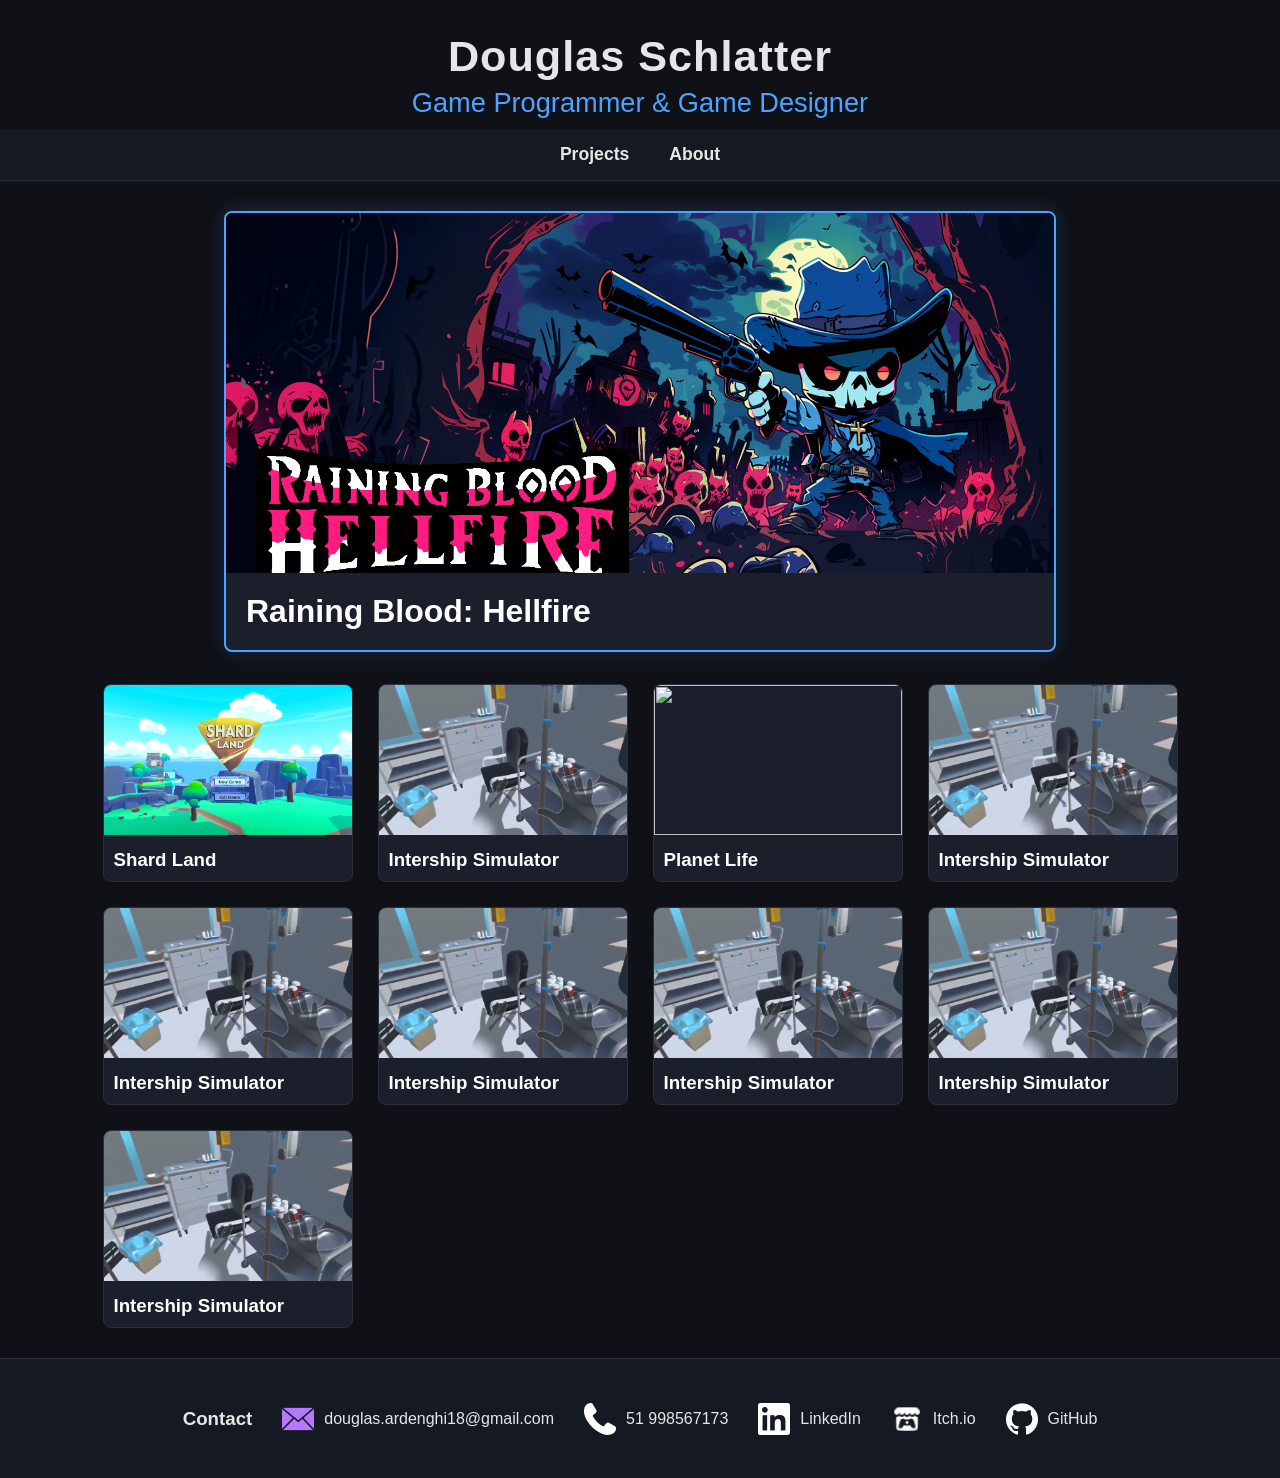
==== index.html @ 56887010 "simple update" ====
<!DOCTYPE html>
<html>
<head>
    <meta name="viewport" content="width=device-width, initial-scale=1.0">
    <title>Portfolio</title>
    <link rel="stylesheet" href="style.css">
</head>


<body>

<div class="header-title">
    <div class="main-title">Douglas Schlatter</div>
    <div class="sub-title">Game Programmer &amp; Game Designer</div>
</div>

<div class="navbar">
    <a href="index.html">Projects</a>
    <a href="about.html">About</a>
</div>


<div class="container">


<!-- Emphasized Project 1 -->
<div class="project-emphasis">
    <a class="project-card emphasis" href="projects/project1.html">
        <img src="images/proj1.png">
        <h3>Raining Blood: Hellfire</h3>
        <!-- <div class="emphasis-desc">Featured: Unity, C#, AI, VR, etc.</div> -->
    </a>
</div>

<div class="projects-grid">
    <a class="project-card" href="projects/project2.html">
        <img src="images/Shard/Menu.PNG">
        <h3>Shard Land</h3>
    </a>
    <a class="project-card" href="projects/project3.html">
        <img src="images/VR/vrthumb.png">
        <h3>Intership Simulator</h3>
    </a>
        <a class="project-card" href="projects/project4.html">
        <img src="images/PL/PlanetLIfE.png">
        <h3>Planet Life</h3>
    </a>
        <a class="project-card" href="projects/project5.html">
        <img src="images/VR/vrthumb.png">
        <h3>Intership Simulator</h3>
    </a>
        <a class="project-card" href="projects/project6.html">
        <img src="images/VR/vrthumb.png">
        <h3>Intership Simulator</h3>
    </a>
        <a class="project-card" href="projects/project7.html">
        <img src="images/VR/vrthumb.png">
        <h3>Intership Simulator</h3>
    </a>
        <a class="project-card" href="projects/project8.html">
        <img src="images/VR/vrthumb.png">
        <h3>Intership Simulator</h3>
    </a>
        <a class="project-card" href="projects/project9.html">
        <img src="images/VR/vrthumb.png">
        <h3>Intership Simulator</h3>
    </a>
        <a class="project-card" href="projects/project10.html">
        <img src="images/VR/vrthumb.png">
        <h3>Intership Simulator</h3>
    </a>
</div>

</div>

<footer>
    <h3>Contact</h3>
    <div class="footer-text">
        <img src="images/footer/mail.png"" alt="douglas.ardenghi18@gmail.com">
        <span>douglas.ardenghi18@gmail.com</span>
    </div>
    <div class="footer-text">
        <img src="images/footer/phone.png"" alt="512">
        <span>51 998567173</span>
    </div>
    <a href="https://www.linkedin.com/in/douglas-ardenghi-schlatter-62b5b823b/" class="footer-item" target="_blank">
        <img src="images/footer/lklogo.png" alt="LinkedIn">
        <span>LinkedIn</span>
    </a>
    <a href="https://dougydev.itch.io/" class="footer-item" target="_blank">
        <img src="images/footer/itlogo.png" alt="Itch.io">
        <span>Itch.io</span>
    </a>
    <a href="https://github.com/Douglas-Schlatter" class="footer-item" target="_blank">
        <img src="images/footer/glogo.png" alt="GitHub">
        <span>GitHub</span>
    </a>
</footer>

</body>
</html>
---- style.css ----
/* EMPHASIS PROJECT CARD */
.project-emphasis {
    display: flex;
    justify-content: center;
    align-items: center;
    margin-bottom: 32px;
    width: 100%;
    max-width: 100vw;
}
.project-card.emphasis {
    max-width: 65vw;
    width: 100%;
    display: flex;
    flex-direction: column;
    align-items: stretch;
    justify-content: flex-start;
    /*transform: scale(1.04);*/
    box-shadow: 0 0 18px #4da3ff44, 0 2px 10px #000a;
    border: 2px solid #4da3ff;
    z-index: 2;
    position: relative;
    background: #1a1f2b;
    transition: transform 0.18s, box-shadow 0.18s;
    overflow: hidden;
    padding-bottom: 0;
    margin: 0 auto; /* Center horizontally */
    height: auto;
    border-radius: 8px;
}

.project-card.emphasis:hover {
    /*transform: scale(1.08);*/
    box-shadow: 0 0 28px #4da3ff99, 0 4px 18px #000c;
}
.project-card.emphasis img {
    width: 100%;
    height: auto;
    max-height: 40vh;
    object-fit: cover;
    border-radius: 0;
    margin-bottom: 0;
}
.project-card.emphasis h3 {
    margin: 20px;
    font-size: 2em;
}
.emphasis-desc {
    margin: 0 10px 14px 10px;
    color: #e6e6e6cc;
    font-size: 1em;
    font-style: italic;
    text-align: center;
}
/* Universal box-sizing for consistency across browsers */
*, *::before, *::after {
    box-sizing: border-box;
}
/* STEAM BAR STYLES */
.steam-bar-container {
    display: flex;
    align-items: center;
    justify-content: center;
    margin: 20px 0 10px 0;
    gap: 10px;
}
.steam-bar {
    display: flex;
    gap: 10px;
    overflow-x: auto;
    padding: 8px 0;
    background: #181c25;
    border-radius: 8px;
    min-width: 0;
    max-width: 100vw;
}
.steam-thumb {
    width: 80px;
    height: 54px;
    border-radius: 6px;
    overflow: hidden;
    border: 2px solid transparent;
    position: relative;
    cursor: pointer;
    background: #22242c;
    display: flex;
    align-items: center;
    justify-content: center;
    transition: border 0.2s, box-shadow 0.2s;
}
.steam-thumb.active {
    border: 2px solid #4da3ff;
    box-shadow: 0 0 8px #4da3ff44;
}
.steam-thumb img {
    width: 100%;
    height: 100%;
    object-fit: cover;
    border-radius: 6px;
}
.steam-arrow {
    background: #23273a;
    color: #e6e6e6;
    border: none;
    border-radius: 50%;
    width: 36px;
    height: 36px;
    font-size: 1.5em;
    cursor: pointer;
    transition: background 0.2s;
    display: flex;
    align-items: center;
    justify-content: center;
}
.steam-arrow:hover {
    background: #4da3ff;
    color: #fff;
}
.play-icon {
    position: absolute;
    left: 50%;
    top: 50%;
    transform: translate(-50%, -50%);
    font-size: 2em;
    color: #fff;
    pointer-events: none;
    text-shadow: 0 0 8px #000;
}
.emphasis-box {
    display: flex;
    justify-content: center;
    align-items: center;
    margin-bottom: 10px;
    width: 90vw;
}

@media (min-width: 1024px) {
    .emphasis-box {
        max-width: 1200px;
    }
}
body {
    margin: 0;
    font-family: Arial, sans-serif;
    background-color: #0f1117;
    color: #e6e6e6;
    display: flex;
    flex-direction: column;
    min-height: 100vh;
}


.header-title {
    background: #0f1117;
    padding-top: 32px;
    padding-bottom: 10px;
    text-align: center;
}
.main-title {
    font-size: 2.7em;
    font-weight: bold;
    color: #e6e6e6;
    letter-spacing: 1px;
}
.sub-title {
    font-size: 1.7em;
    color: #4da3ff;
    margin-top: 6px;
    font-weight: 500;
}

.navbar {
    background: #151922;
    padding: 15px;
    border-bottom: 1px solid #2a2f3a;
    display: flex;
    justify-content: center;
    align-items: center;
    gap: 20px;
}

.navbar a {
    color: #e6e6e6;
    text-decoration: none;
    font-weight: bold;
    font-size: 1.1em;
    margin: 0 10px;
}

.navbar a:hover {
    color: #4da3ff;
}

.container {
    padding: 30px;
}

h1 {
    text-align: center;
}

/* GRID */

.projects-grid {
    display: grid;
    grid-template-columns: repeat(auto-fill, 250px); /* OLD repeat(auto-fill, 250px) -> 3 collum = repeat(3, 1fr); */
    gap: 25px;
    justify-content: center;
    width: 100%;
}

/* CARD */

.project-card {
    background: #1a1f2b;
    border: 1px solid #2a2f3a;
    border-radius: 8px;
    overflow: hidden;
    text-decoration: none;
    color: white;
}

.project-card:hover {
    border: 1px solid #4da3ff;
}

.project-card img {
    width: 100%;
    height: 150px;
    object-fit: cover;
}

.project-card h3 {
    margin: 10px;
}

/* PROJECT PAGE LAYOUT */

.project-layout {
    display: flex;
    gap: 30px;
    align-items: flex-start;
}

.project-text {
    flex: 1;
}

.project-image {
    width: 400px;
}

.project-image img {
    width: 100%;
    border-radius: 6px;
}

.media-layout {
    display: flex;
    flex-direction: column;
    align-items: center;
    width: 100%;
    gap: 0;
}

.media-main {
    display: flex;
    flex-direction: column;
    gap: 10px;
    width: 100%;
    align-items: center;
}

@media (min-width: 1024px) {
    .media-main {
        max-width: 1200px;
        margin: 0 auto;
    }
}


/* VIDEO */


/* Responsive 1080x720 aspect ratio */
.video-aspect {
    max-width: 900vw;
    max-height: 100vh;
    width: 100%;
    aspect-ratio: 16 / 9;
    background: #000;
    border-radius: 8px;
    overflow: hidden;
    margin-bottom: 10px;
    display: flex;
    align-items: center;
    justify-content: center;
}

/* Desktop view - larger video */
@media (min-width: 1024px) {
    .video-aspect {
        max-width: 1000px;
        max-height: 800px;
    }
}

.video-aspect iframe,
.video-aspect video,
.video-aspect img {
    width: 100%;
    height: 100%;
    border-radius: 8px;
    object-fit: cover;
    display: block;
}


/* RIGHT IMAGES */

.side-images {
    display: flex;
    flex-direction: column;
    gap: 10px;
}

.side-images img {
    width: 110%; /* 10% bigger */
    max-width: 198px; /* 180 * 1.1 */
    border-radius: 6px;
    border: 1px solid #2a2f3a;
    cursor: pointer;
    transition: box-shadow 0.2s;
}
.side-images img:hover {
    box-shadow: 0 0 0 2px #4da3ff;
}


/* TEXT CLOSER */

.project-text {
    margin-top: 10px;
    max-width: 700px;
}

/* FOOTER */
footer {
    background: #151922;
    border-top: 1px solid #2a2f3a;
    padding: 30px;
    margin-top: auto;
    display: flex;
    justify-content: center;
    align-items: center;
    gap: 30px;
    flex-wrap: wrap;
}

.footer-item {
    display: flex;
    align-items: center;
    gap: 10px;
    text-decoration: none;
    color: #e6e6e6;
    transition: color 0.2s;
}

.footer-item:hover {
    color: #4da3ff;
}

.footer-item img {
    width: 32px;
    height: 32px;
    object-fit: contain;
}

.footer-text {
    display: flex;
    align-items: center;
    gap: 10px;
    color: #e6e6e6;
}

.footer-text img {
    width: 32px;
    height: 32px;
    object-fit: contain;
}
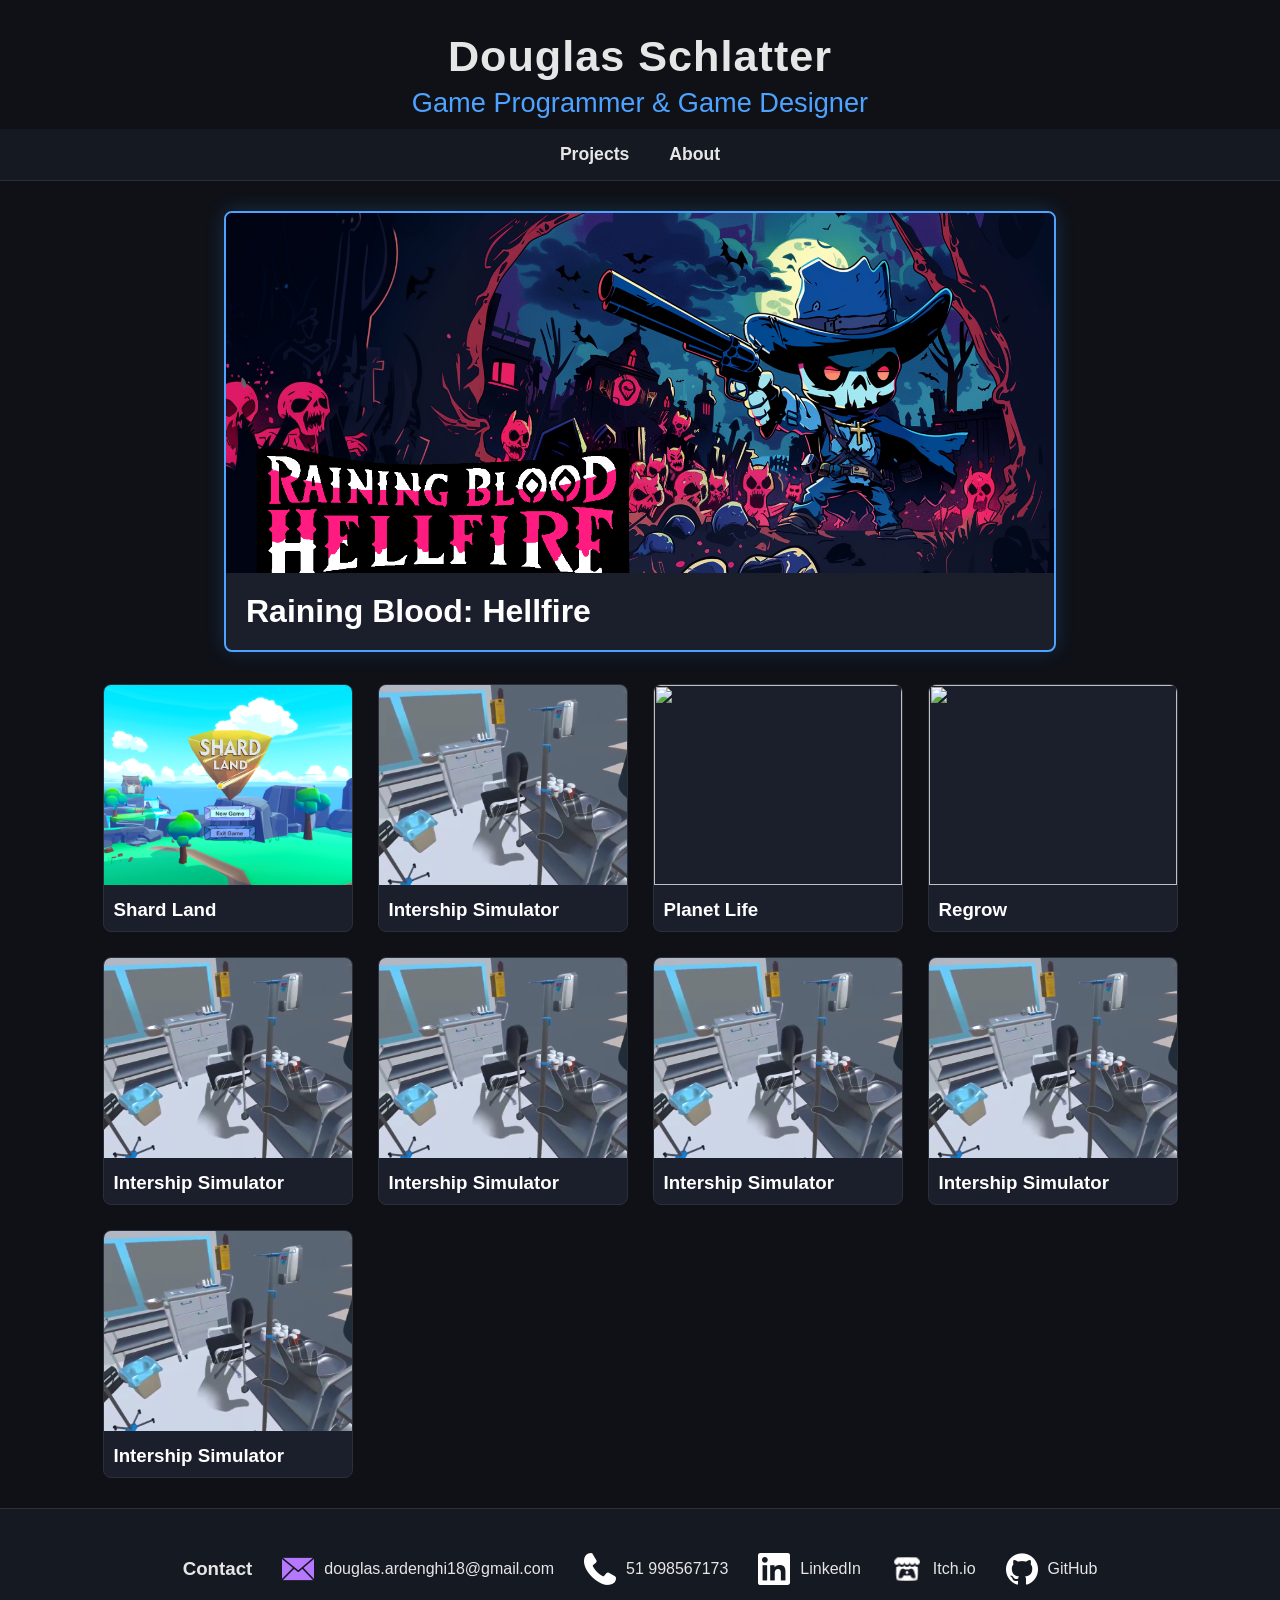
==== commit 58d02e1f: "simple update" ====
--- a/index.html
+++ b/index.html
@@ -46,8 +46,8 @@
         <h3>Planet Life</h3>
     </a>
         <a class="project-card" href="projects/project5.html">
-        <img src="images/VR/vrthumb.png">
-        <h3>Intership Simulator</h3>
+        <img src="images/RG/sc1.png">
+        <h3>Regrow</h3>
     </a>
         <a class="project-card" href="projects/project6.html">
         <img src="images/VR/vrthumb.png">
--- a/style.css
+++ b/style.css
@@ -225,7 +225,7 @@
 
 .project-card img {
     width: 100%;
-    height: 150px;
+    height: 200px;
     object-fit: cover;
 }
 
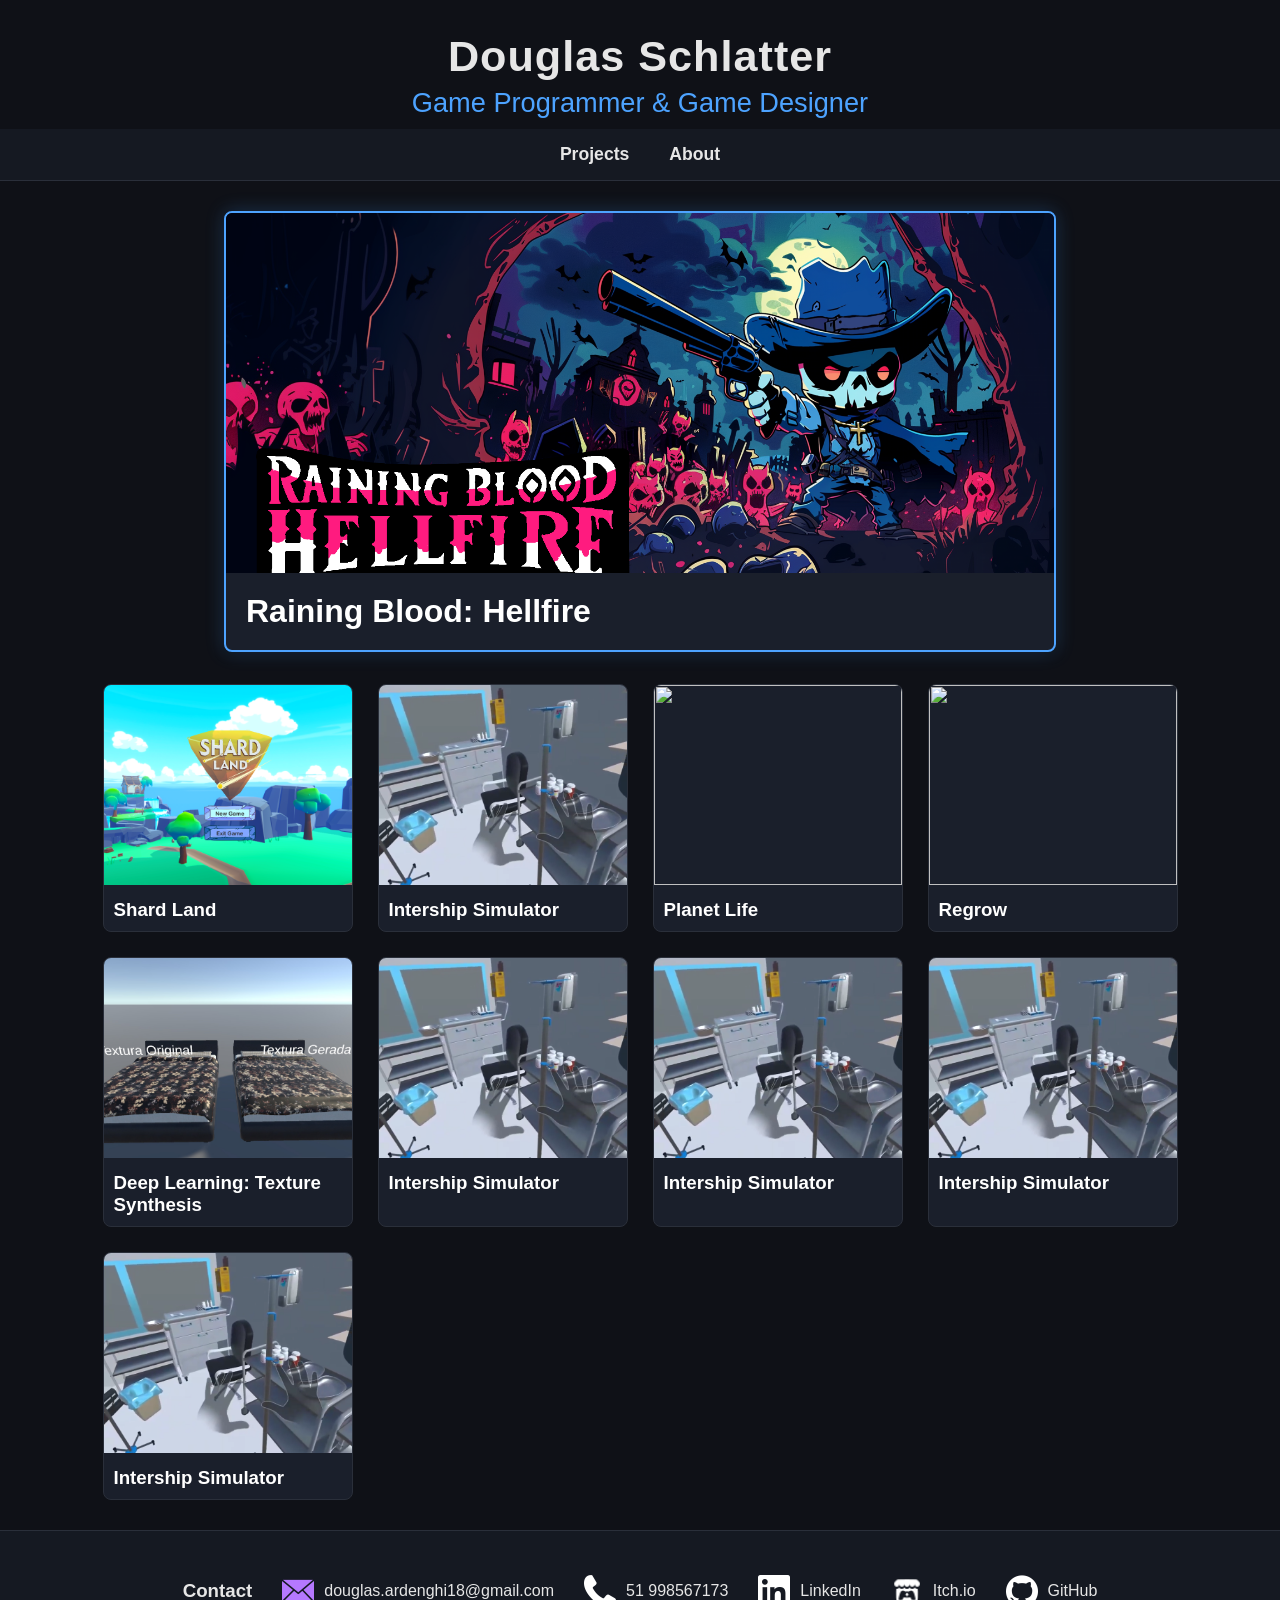
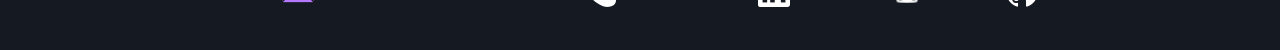
==== commit d06d52e4: "simple update" ====
--- a/index.html
+++ b/index.html
@@ -50,8 +50,8 @@
         <h3>Regrow</h3>
     </a>
         <a class="project-card" href="projects/project6.html">
-        <img src="images/VR/vrthumb.png">
-        <h3>Intership Simulator</h3>
+        <img src="images/IA/sc3.png">
+        <h3>Deep Learning: Texture Synthesis</h3>
     </a>
         <a class="project-card" href="projects/project7.html">
         <img src="images/VR/vrthumb.png">
--- a/style.css
+++ b/style.css
@@ -343,6 +343,28 @@
     max-width: 700px;
 }
 
+.project-link {
+    display: flex;
+    align-items: center;
+    gap: 10px;
+    margin-top: 15px;
+    margin-bottom: 15px;
+    font-size: 1.1em;
+    text-decoration: none;
+    color: #e6e6e6;
+    transition: color 0.2s;
+}
+
+.project-link:hover {
+    color: #4da3ff;
+}
+
+.project-link img {
+    width: 40px;
+    height: 40px;
+    object-fit: contain;
+}
+
 /* FOOTER */
 footer {
     background: #151922;
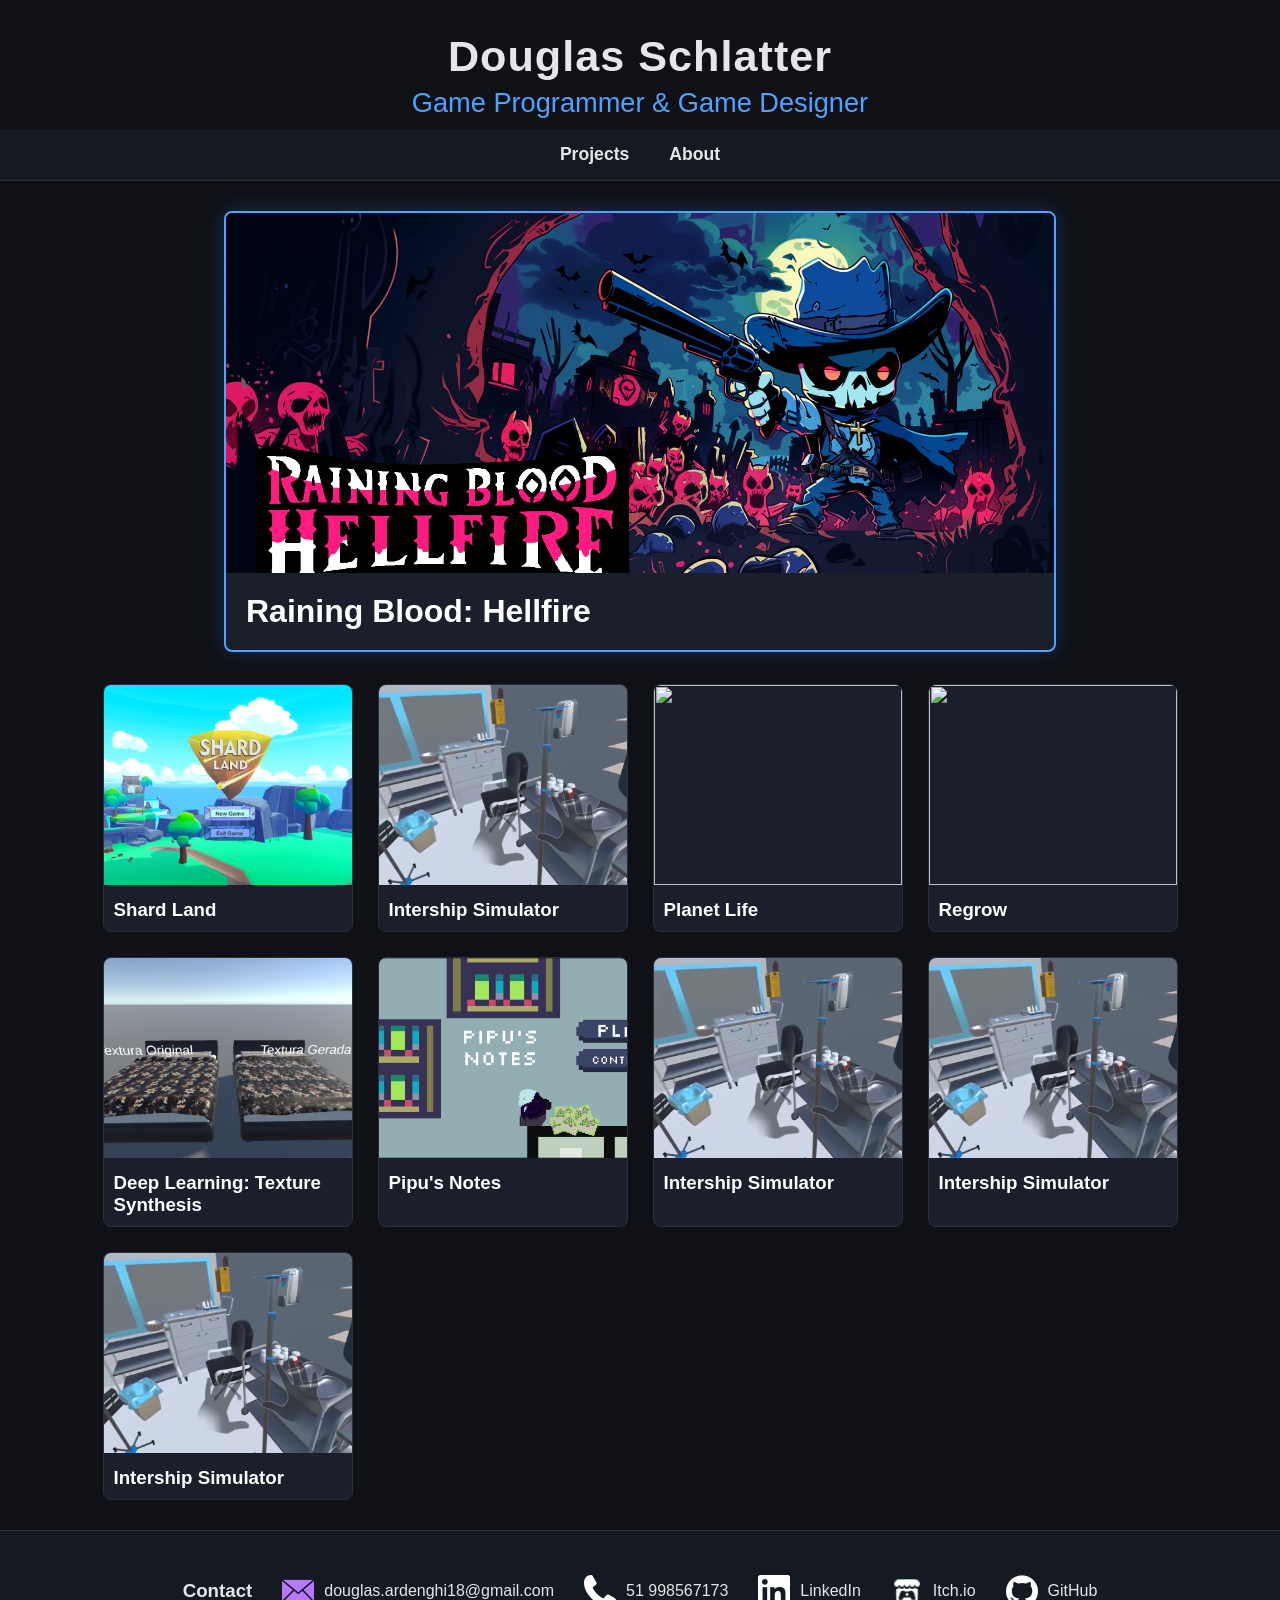
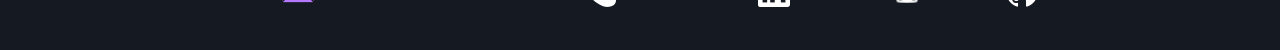
==== commit 49a0839b: "simple update" ====
--- a/index.html
+++ b/index.html
@@ -39,7 +39,7 @@
     </a>
     <a class="project-card" href="projects/project3.html">
         <img src="images/VR/vrthumb.png">
-        <h3>Intership Simulator</h3>
+        <h3>Intership Simulator</h3>    
     </a>
         <a class="project-card" href="projects/project4.html">
         <img src="images/PL/PlanetLIfE.png">
@@ -54,8 +54,8 @@
         <h3>Deep Learning: Texture Synthesis</h3>
     </a>
         <a class="project-card" href="projects/project7.html">
-        <img src="images/VR/vrthumb.png">
-        <h3>Intership Simulator</h3>
+        <img src="../images/PIP/sc1.png">
+        <h3>Pipu's Notes</h3>
     </a>
         <a class="project-card" href="projects/project8.html">
         <img src="images/VR/vrthumb.png">
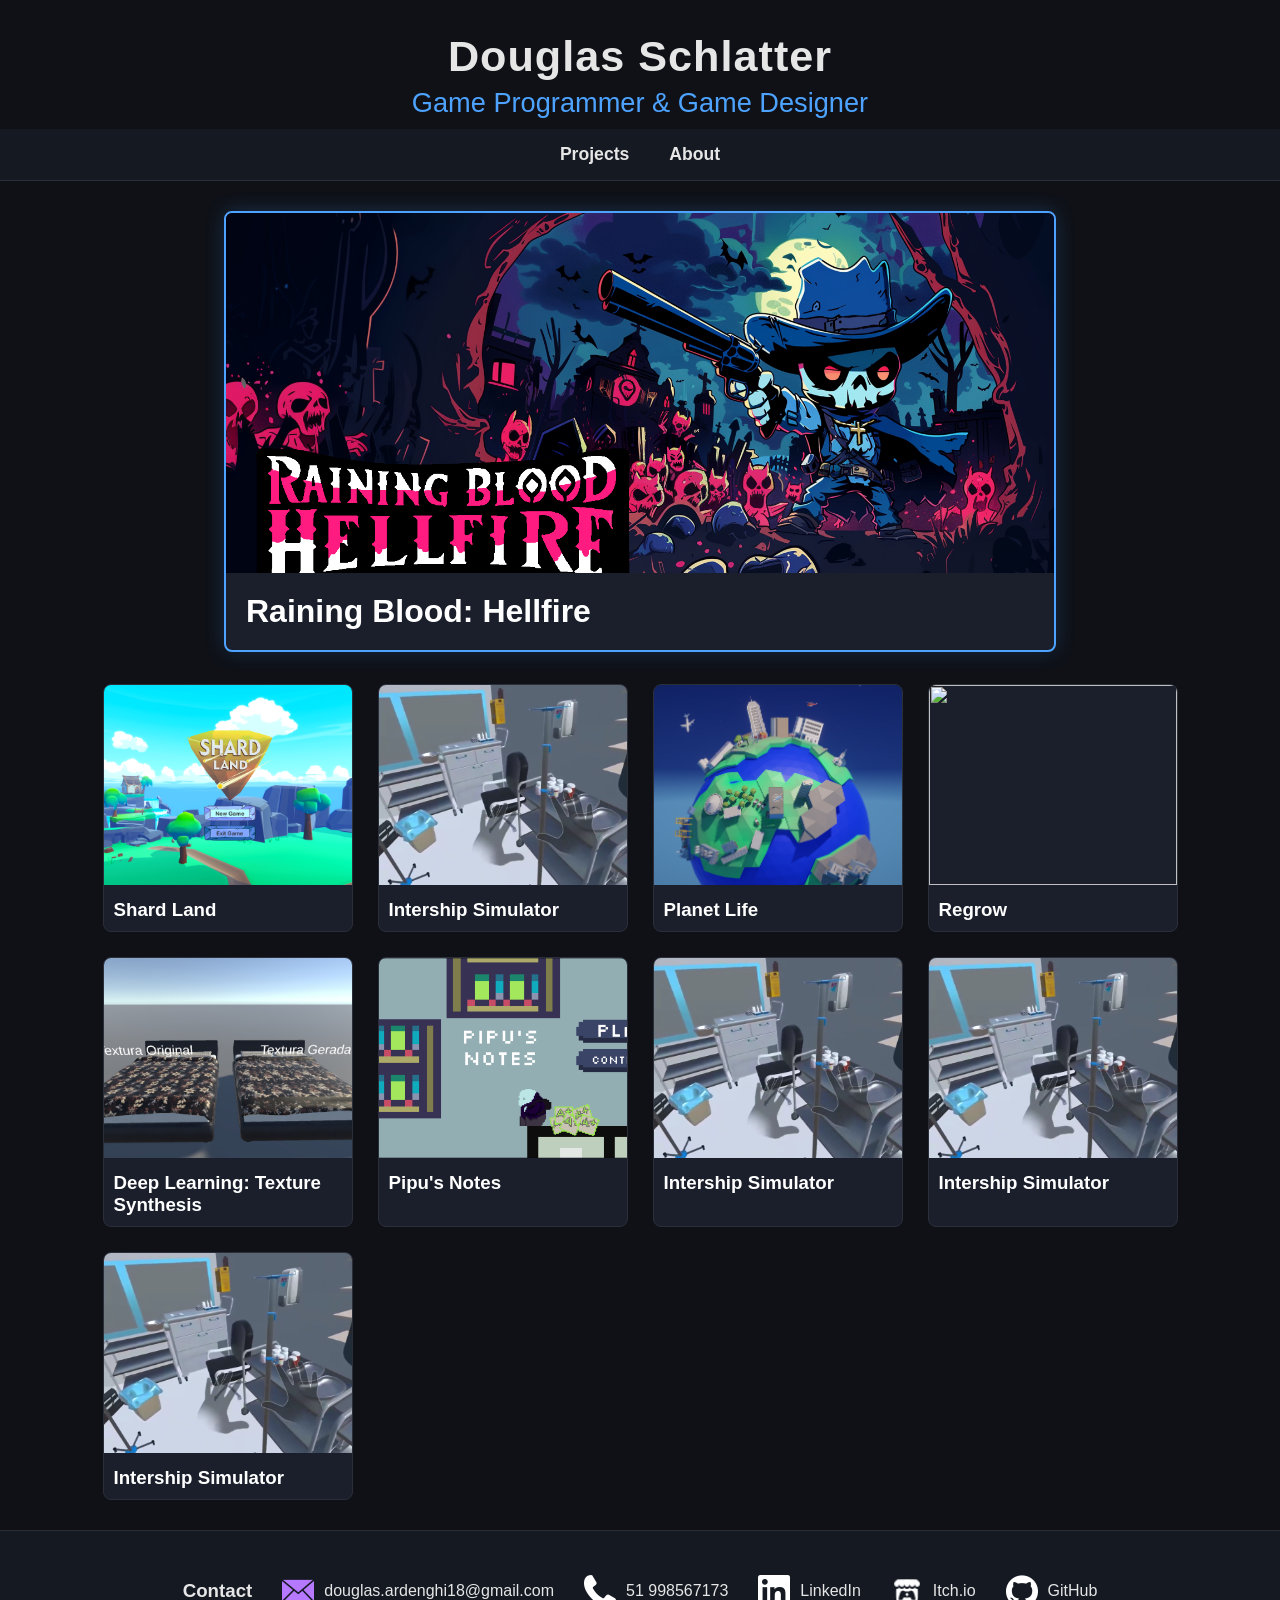
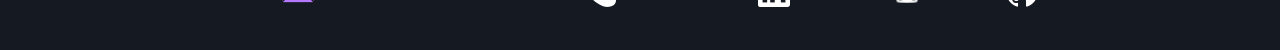
==== commit 7f29393f: "simple update" ====
--- a/index.html
+++ b/index.html
@@ -42,7 +42,7 @@
         <h3>Intership Simulator</h3>    
     </a>
         <a class="project-card" href="projects/project4.html">
-        <img src="images/PL/PlanetLIfE.png">
+        <img src="images/PL/PlanetLIfE.PNG">
         <h3>Planet Life</h3>
     </a>
         <a class="project-card" href="projects/project5.html">
@@ -54,7 +54,7 @@
         <h3>Deep Learning: Texture Synthesis</h3>
     </a>
         <a class="project-card" href="projects/project7.html">
-        <img src="../images/PIP/sc1.png">
+        <img src="images/PIP/sc1.png">
         <h3>Pipu's Notes</h3>
     </a>
         <a class="project-card" href="projects/project8.html">
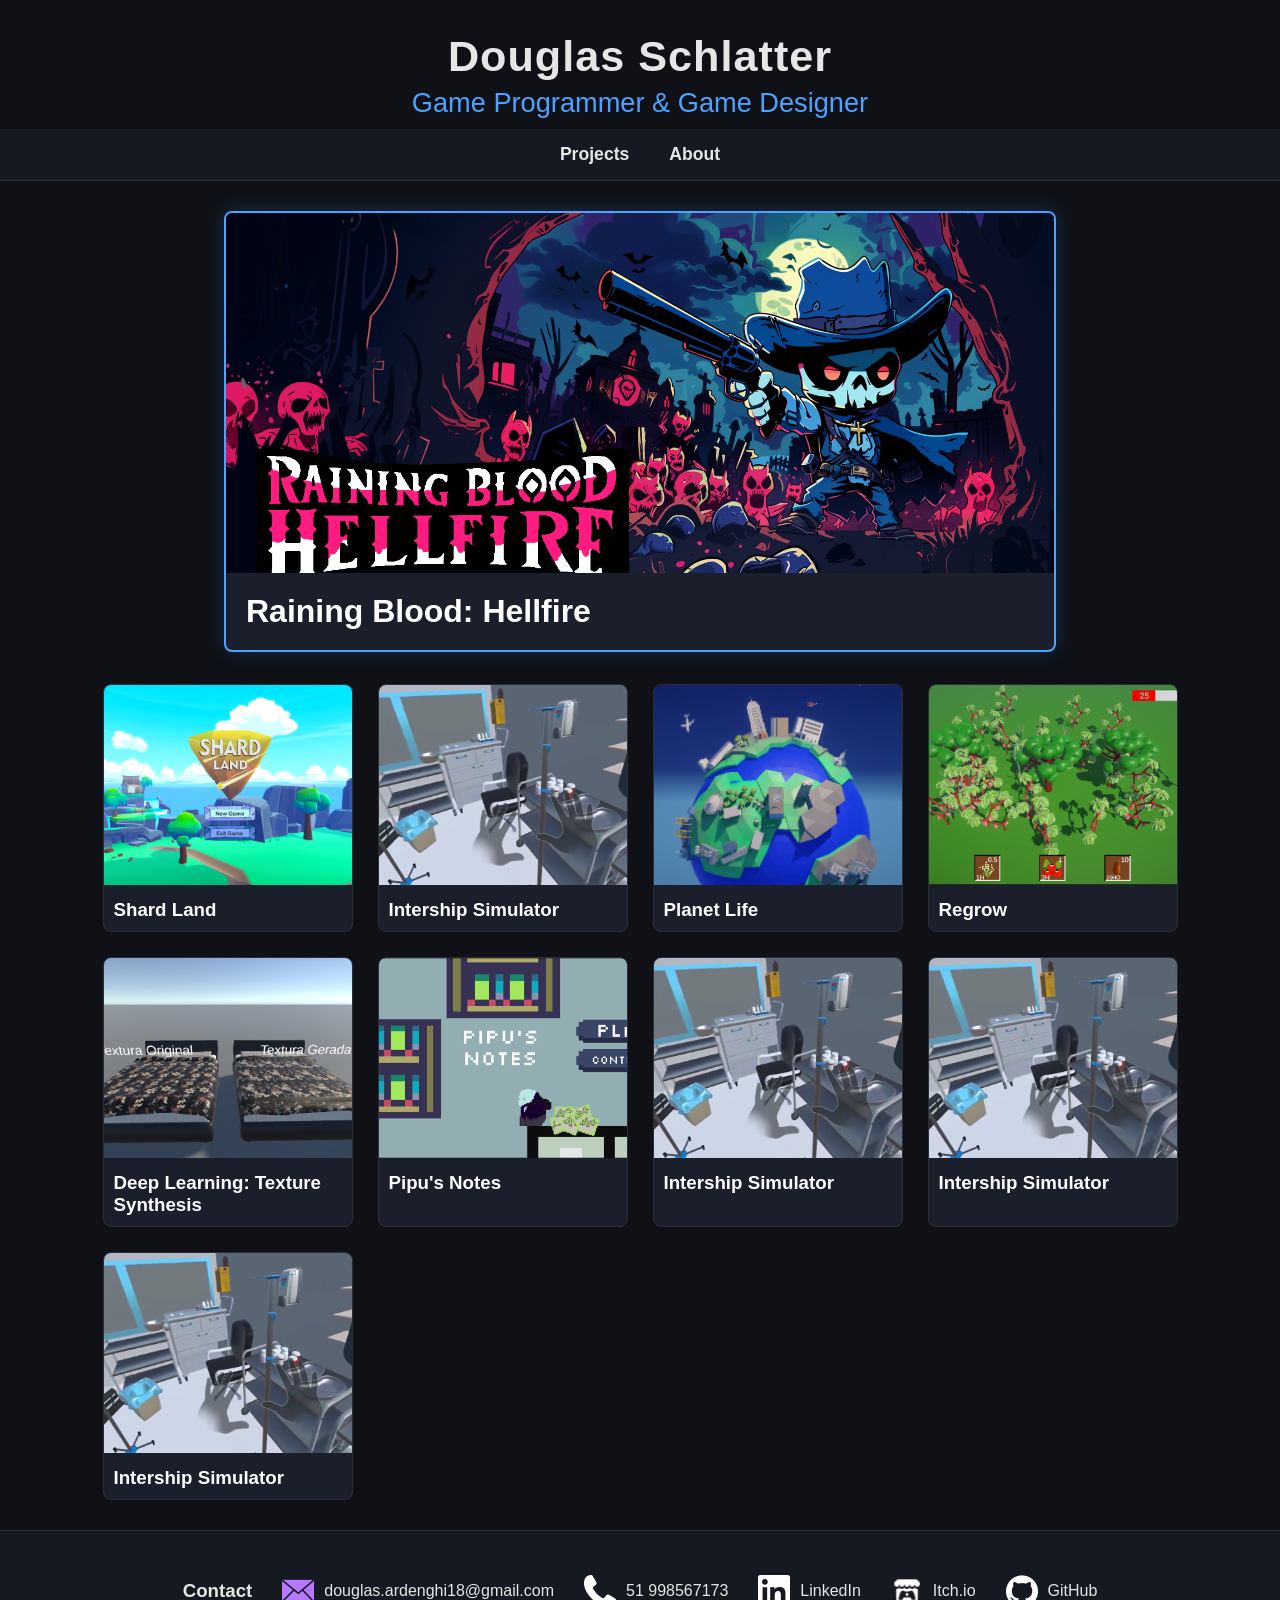
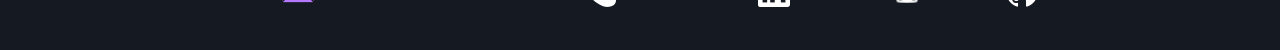
==== commit 9e4ed7ad: "simple update" ====
--- a/index.html
+++ b/index.html
@@ -46,7 +46,7 @@
         <h3>Planet Life</h3>
     </a>
         <a class="project-card" href="projects/project5.html">
-        <img src="images/RG/sc1.png">
+        <img src="images/RG/sc1.PNG">
         <h3>Regrow</h3>
     </a>
         <a class="project-card" href="projects/project6.html">
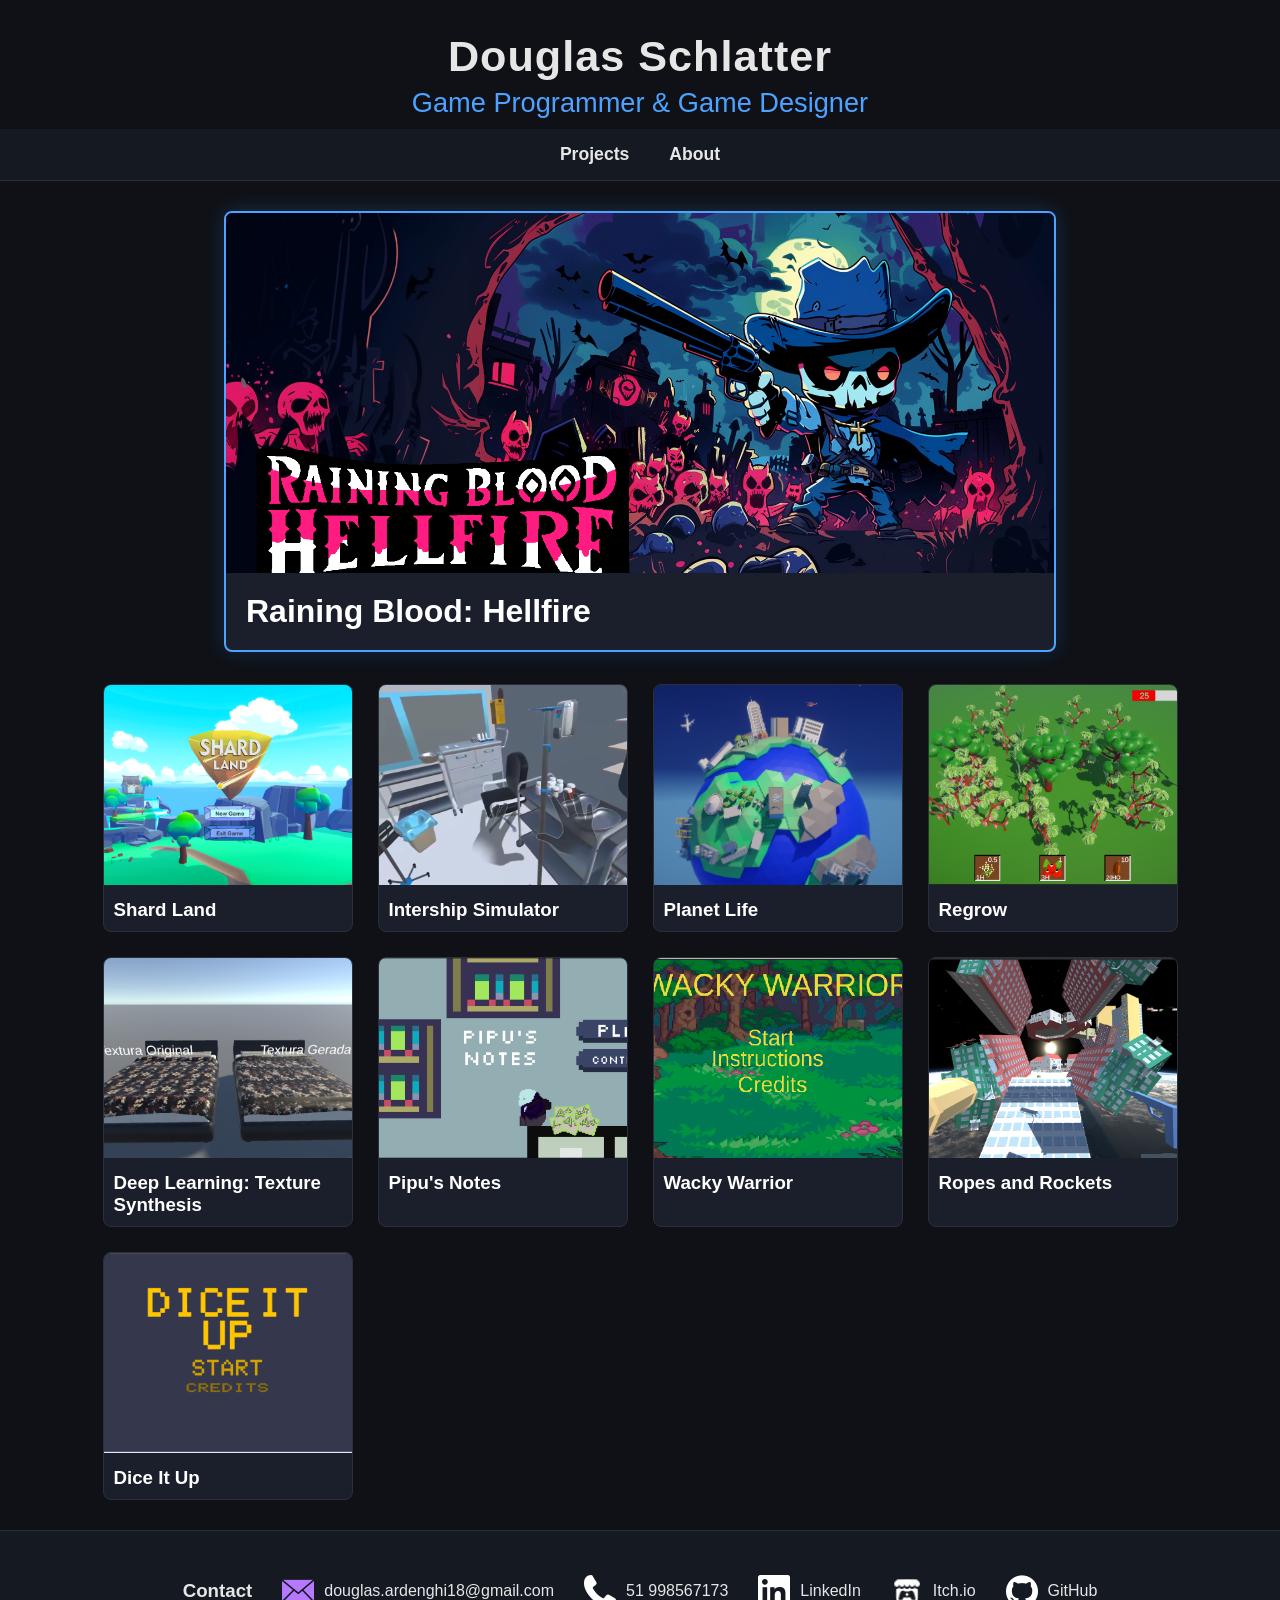
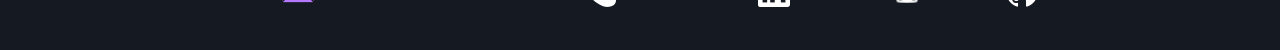
==== commit 670f0639: "simple update" ====
--- a/index.html
+++ b/index.html
@@ -58,16 +58,16 @@
         <h3>Pipu's Notes</h3>
     </a>
         <a class="project-card" href="projects/project8.html">
-        <img src="images/VR/vrthumb.png">
-        <h3>Intership Simulator</h3>
+        <img src="images/WA/sc1.png">
+        <h3>Wacky Warrior</h3>
     </a>
         <a class="project-card" href="projects/project9.html">
-        <img src="images/VR/vrthumb.png">
-        <h3>Intership Simulator</h3>
+        <img src="images/RR/sc1.png">
+        <h3>Ropes and Rockets</h3>
     </a>
         <a class="project-card" href="projects/project10.html">
-        <img src="images/VR/vrthumb.png">
-        <h3>Intership Simulator</h3>
+        <img src="images/DI/sc1.png">
+        <h3>Dice It Up</h3>
     </a>
 </div>
 
